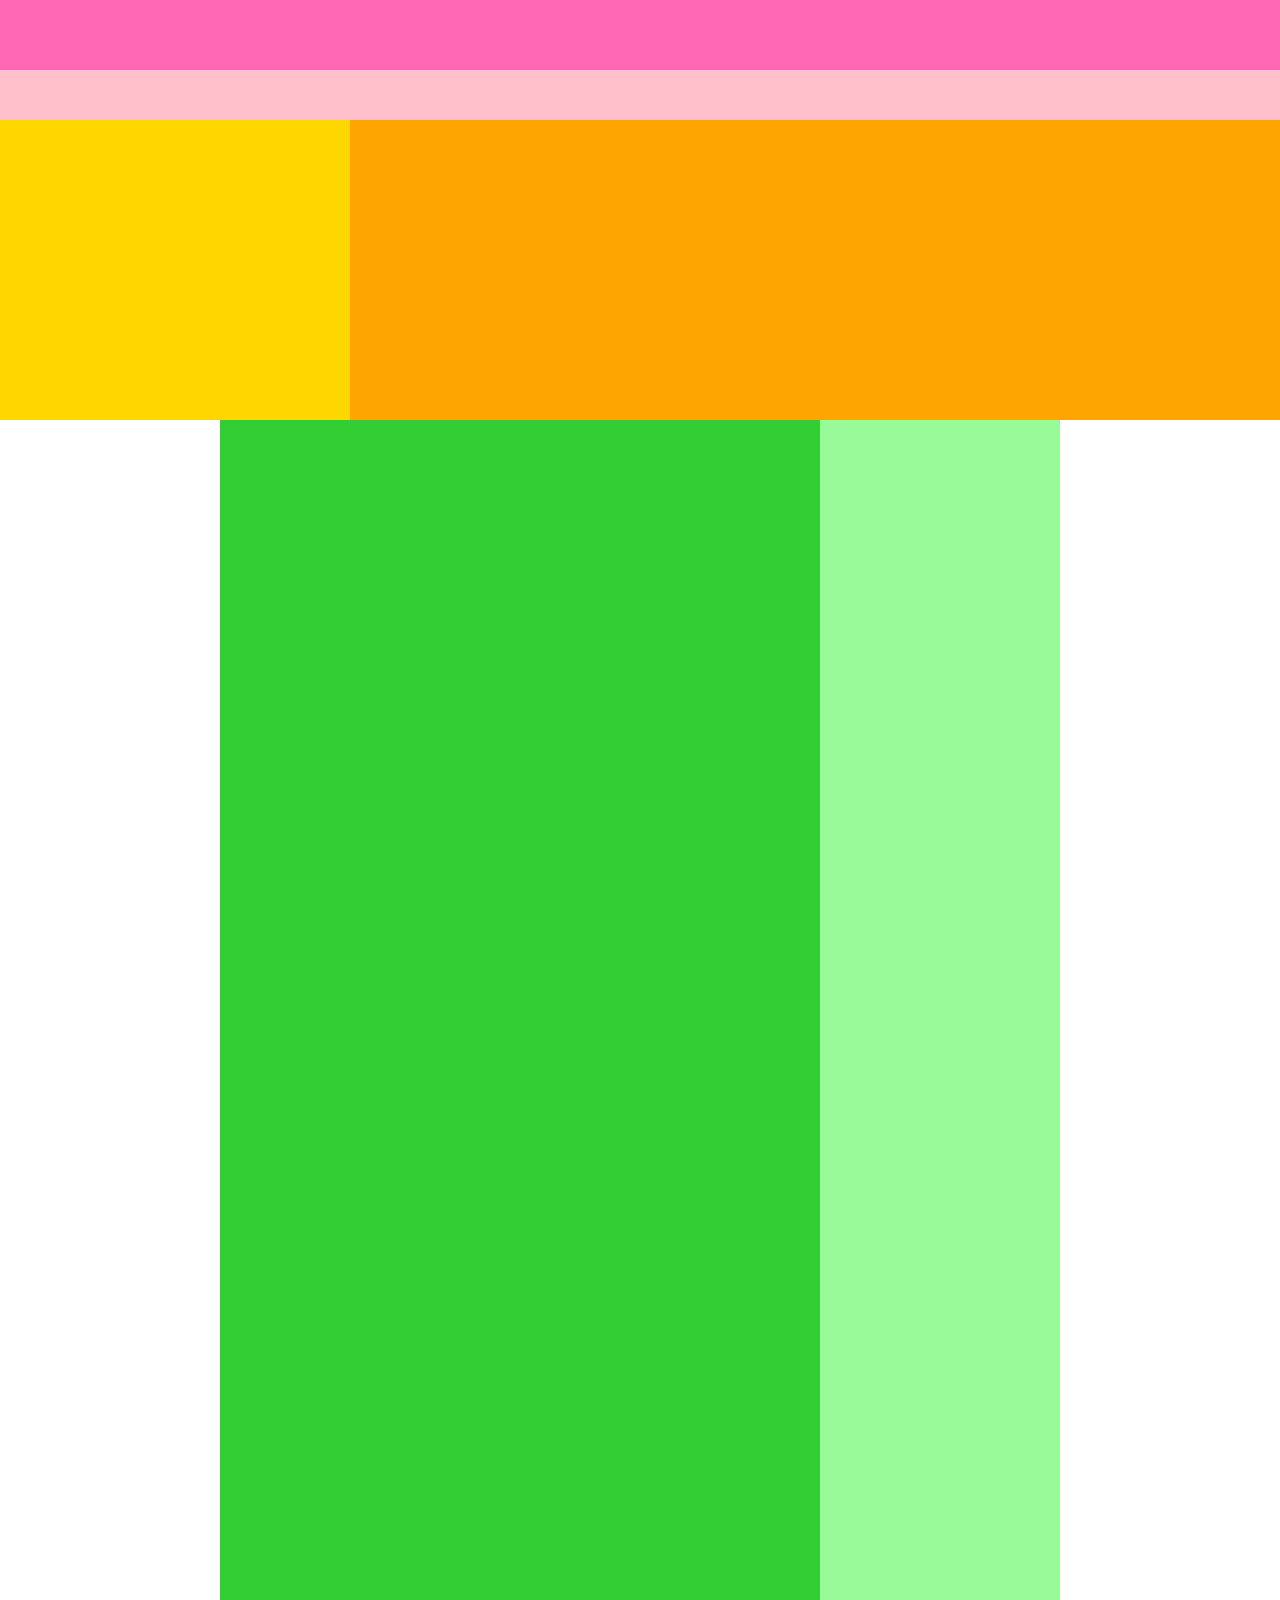
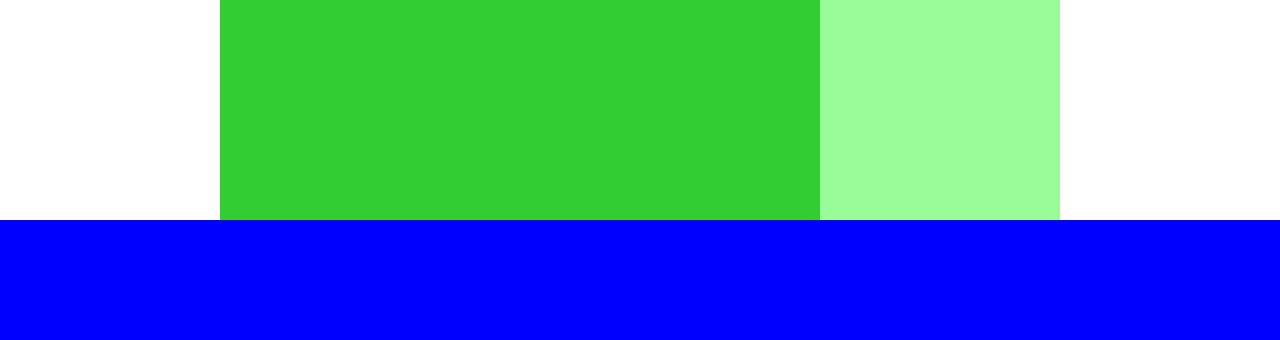
==== index.html @ 9e4db9ac "add" ====
<!DOCTYPE html>
<html>
<head>
 <meta charset="UTF-8">
 <link rel="stylesheet" href="style.css">
 <title>CARAVAN</title>
</head>
<body>
 <div class="header">
   <div class="header-top"></div>
   <div class="header-bottom"></div>
 </div>
 <div class="main-visual">
  <div class="main-visual-content"></div>
 </div>
 <div class="main clearfix">
  <div class="blog"></div>
  <div class="sidebar"></div>
 </div>
 <div class="footer"></div>
</body>
</html>
---- style.css ----
* {
  margin: 0;
  padding: 0;
  box-sizing: border-box;
}
.clearfix::after{
 content:"";
 display:block;
 clear:both;
}
.header{
 width: 100%;
 height: 120px;
 background-color: red;
}
.main-visual{
 width: 100%;
 height: 300px;
 background-color: orange;
}
.main-visual-content{
 width: 350px;
 height: 300px;
 background-color: gold;
}
.main{
 width: 840px;
 background-color: green;
 margin: 0 auto;
}
.blog{
 width: 600px;
 height: 1400px;
 background-color: limegreen;
 float: left;
}
.sidebar{
 width: 240px;
 height: 1400px;
 background-color: palegreen;
 float: left;
}
.footer{
 width: 100%;
 height: 120px;
 background-color: blue;
}
.header-top{
 width: 100%;
 height: 70px;
 background-color: hotpink;
}
.header-bottom{
 width: 100%;
 height: 50px;
 background-color: pink;
}
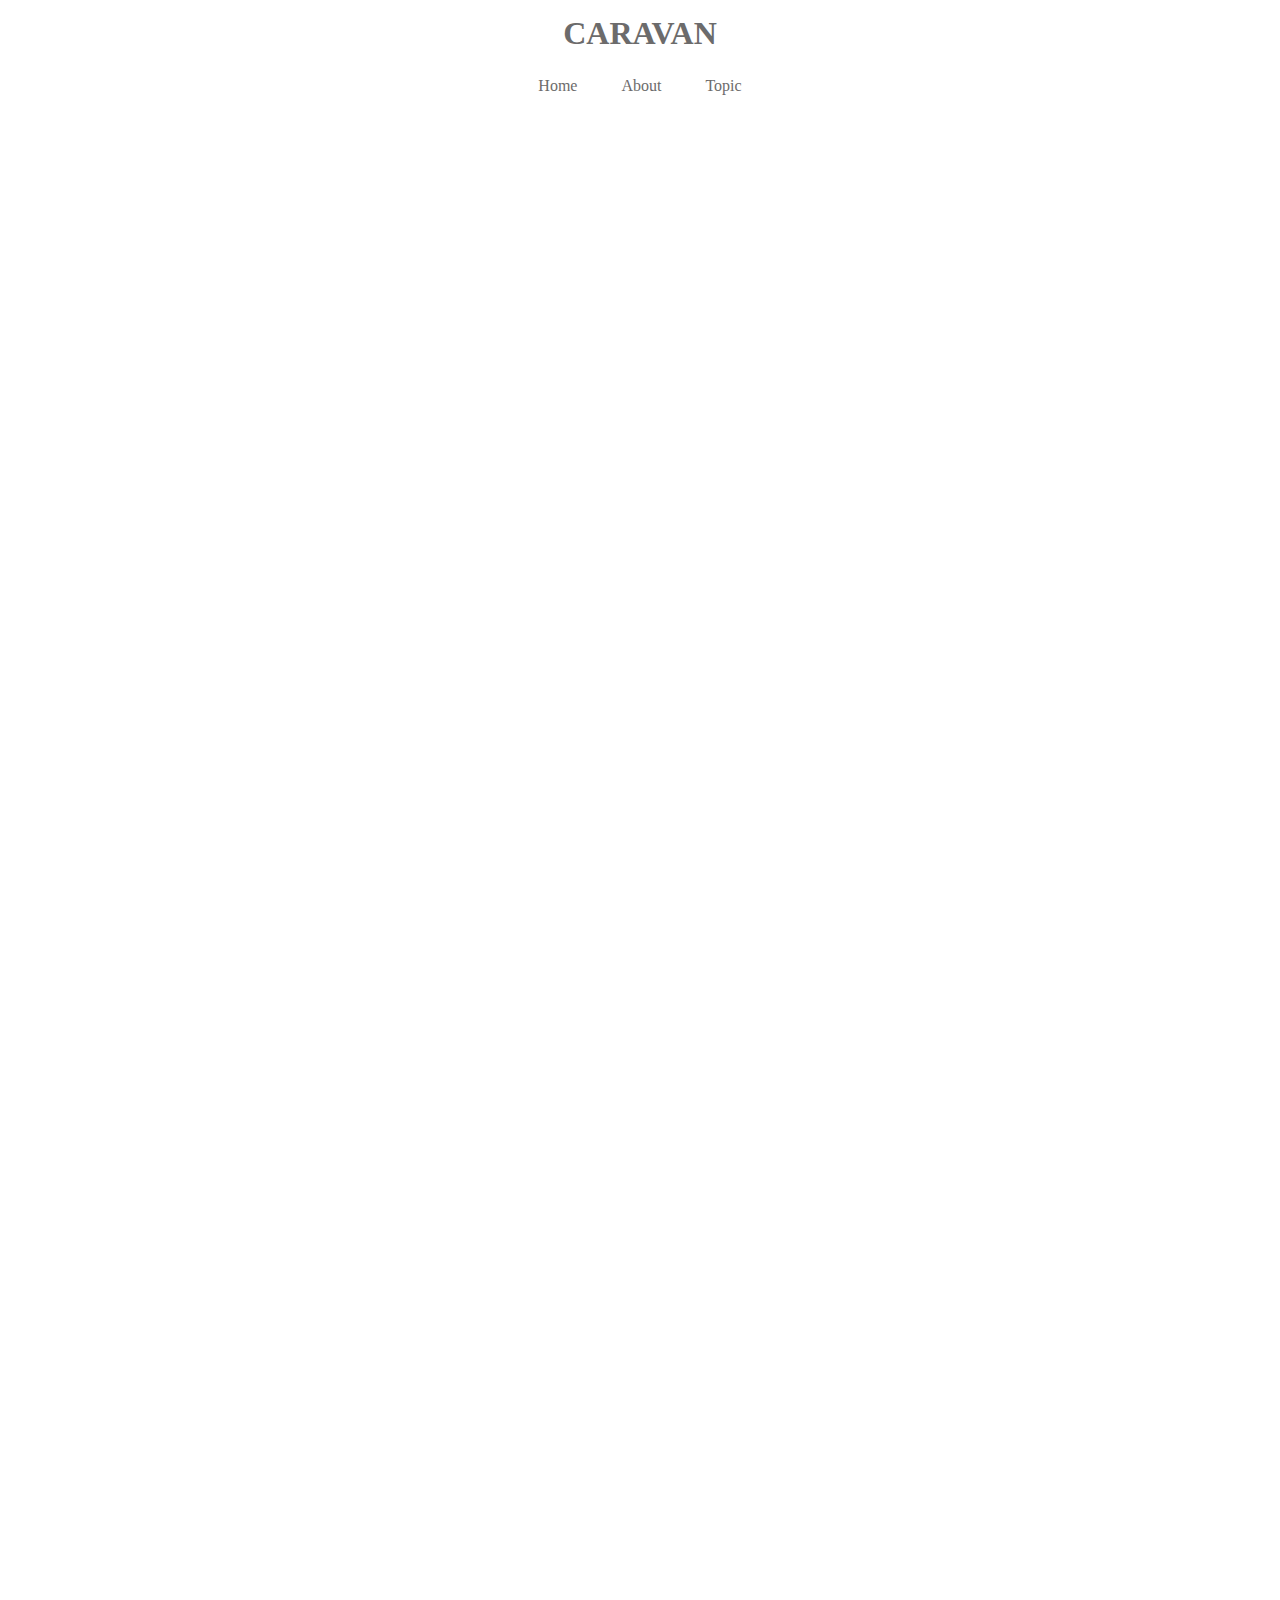
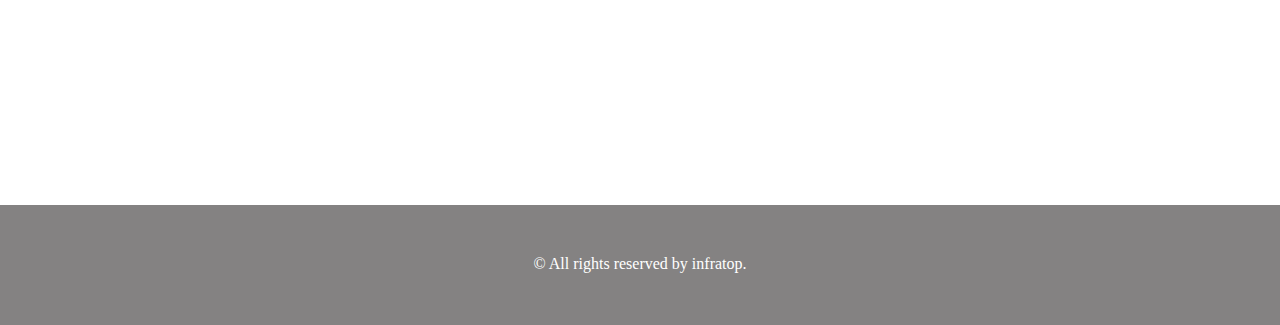
==== commit 246f2025: "chapter5" ====
--- a/index.html
+++ b/index.html
@@ -6,10 +6,20 @@
  <title>CARAVAN</title>
 </head>
 <body>
- <div class="header">
-   <div class="header-top"></div>
-   <div class="header-bottom"></div>
- </div>
+ <header>
+  <h1 class="headline">
+   <a href="index.html">CARAVAN</a>
+  </h1>
+ </header>
+ <nav>
+  <ul class="nav-list">
+   <li class="nav-list-item">
+   	 <a href="index.html">Home</a>
+   </li>
+   <li class="nav-list-item">About</li>
+   <li class="nav-list-item">Topic</li>
+  </ul>
+ </nav>
  <div class="main-visual">
   <div class="main-visual-content"></div>
  </div>
@@ -17,6 +27,8 @@
   <div class="blog"></div>
   <div class="sidebar"></div>
  </div>
- <div class="footer"></div>
+ <footer>
+  <p class="footer-text">© All rights reserved by infratop.</p>
+ </footer>
 </body>
 </html>--- a/style.css
+++ b/style.css
@@ -2,56 +2,66 @@
   margin: 0;
   padding: 0;
   box-sizing: border-box;
+  color: #6c6b6b;
+}
+a {
+ text-decoration: none;
 }
 .clearfix::after{
  content:"";
  display:block;
  clear:both;
 }
-.header{
- width: 100%;
- height: 120px;
- background-color: red;
+
+header{
+ width: 90%;
+ padding: 15px 0;
+ margin: 0 auto;
+ text-align: center;
+}
+header .headline{
+ font-size: 32px;
+}
+.nav-list{
+ text-align: center;
+ padding: 10px 0;
+ margin: 0 auto;
+}
+.nav-list-item{
+ list-style: none;
+ display: inline-block;
+ margin: 0 20px;
 }
 .main-visual{
  width: 100%;
  height: 300px;
- background-color: orange;
 }
 .main-visual-content{
  width: 350px;
  height: 300px;
- background-color: gold;
 }
 .main{
  width: 840px;
- background-color: green;
  margin: 0 auto;
 }
 .blog{
  width: 600px;
  height: 1400px;
- background-color: limegreen;
  float: left;
 }
 .sidebar{
  width: 240px;
  height: 1400px;
- background-color: palegreen;
  float: left;
 }
-.footer{
+
+footer{
  width: 100%;
  height: 120px;
- background-color: blue;
+ text-align: center;
+ padding: 50px 0;
+ background-color: #848282;
 }
-.header-top{
- width: 100%;
- height: 70px;
- background-color: hotpink;
+.footer-text{
+  color: #fff;
 }
-.header-bottom{
- width: 100%;
- height: 50px;
- background-color: pink;
-}
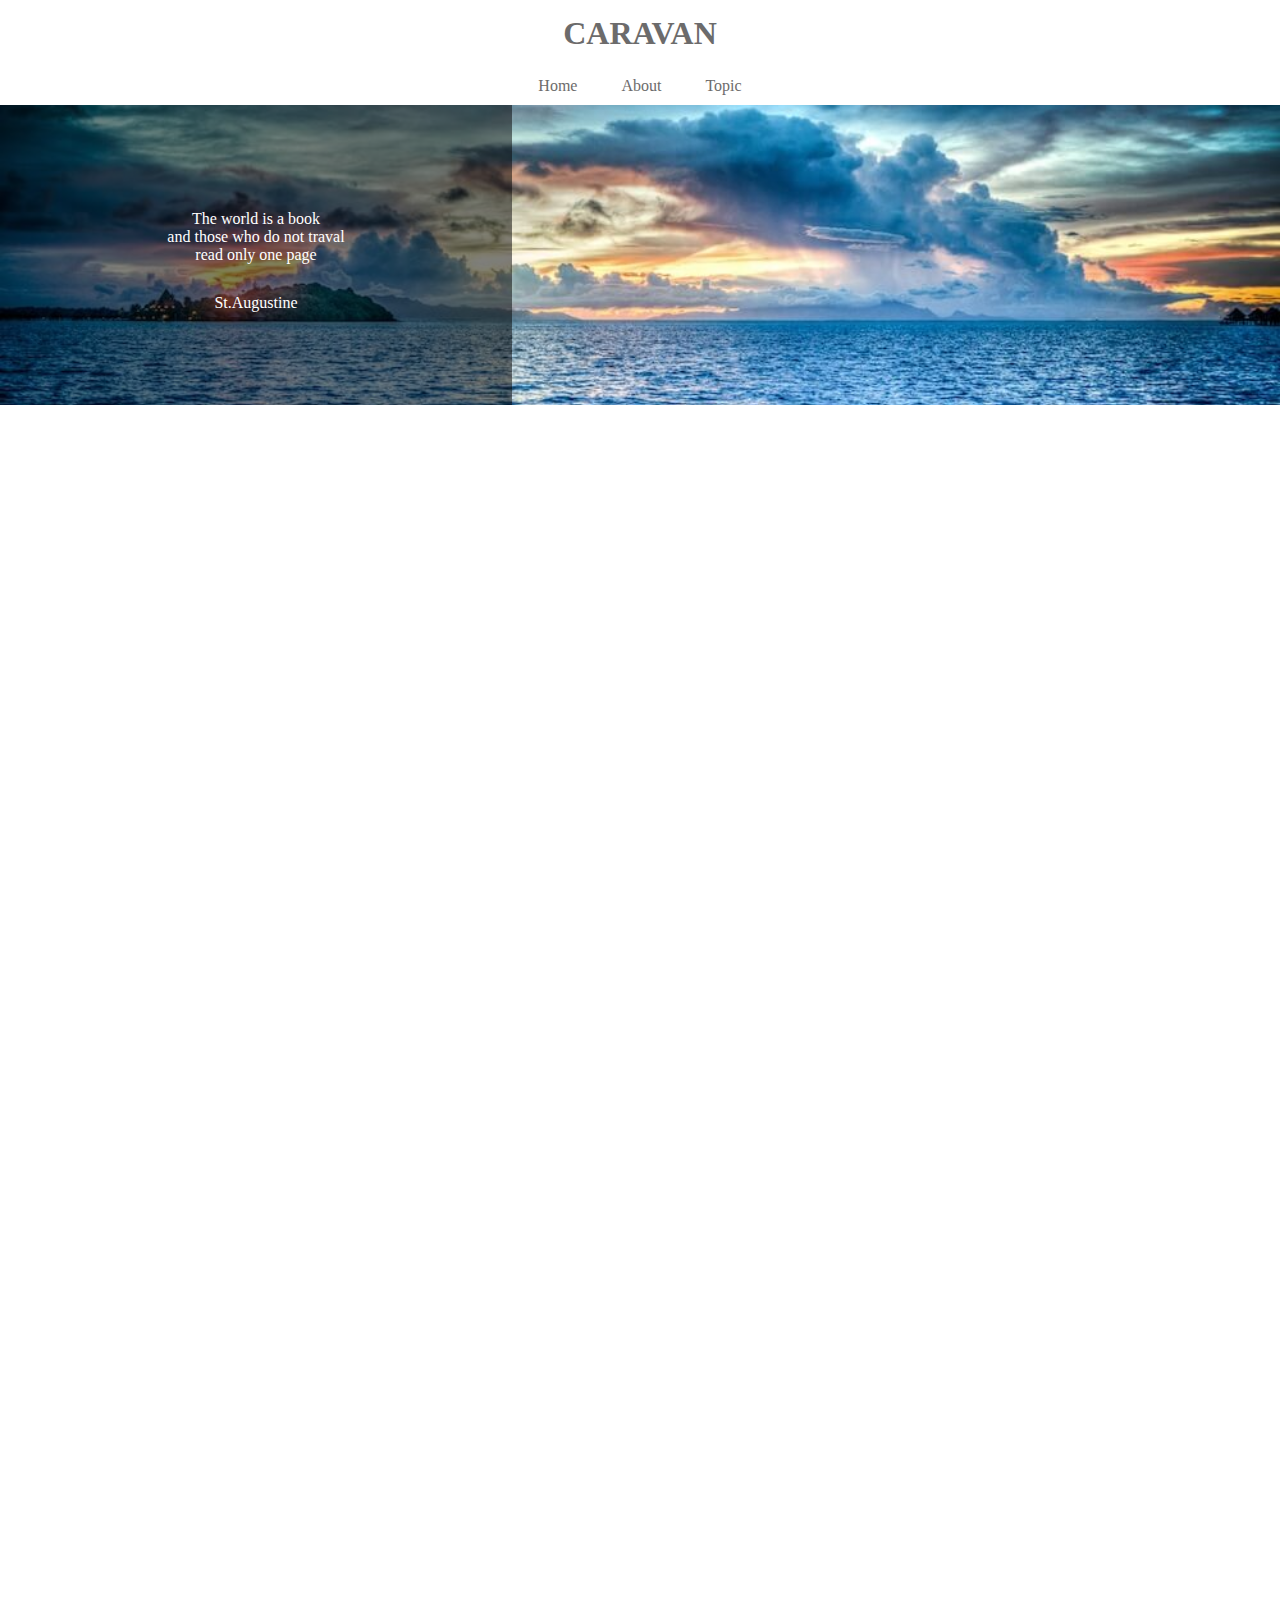
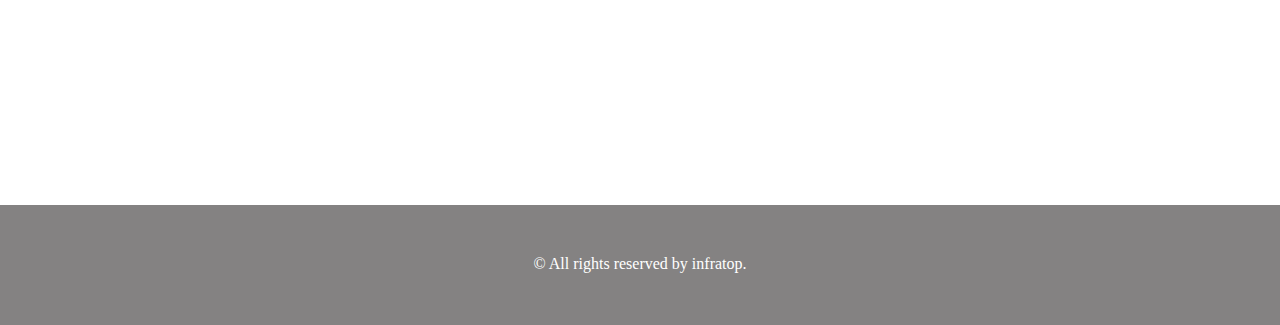
==== commit 0cd63aba: "chapter6" ====
--- a/index.html
+++ b/index.html
@@ -21,7 +21,17 @@
   </ul>
  </nav>
  <div class="main-visual">
-  <div class="main-visual-content"></div>
+  <div class="main-visual-content">
+   <p class="main-visual-text">
+    The world is a book<br>
+    and those who do not traval<br>
+    read only one page
+   </p>
+
+   <p class="main-visual-name">
+    St.Augustine
+   </p>
+  </div>
  </div>
  <div class="main clearfix">
   <div class="blog"></div>
--- a/style.css
+++ b/style.css
@@ -35,10 +35,23 @@
 .main-visual{
  width: 100%;
  height: 300px;
+ background-image: url(img/mv.jpg);
+ background-size: cover;
+ background-position: center;
 }
 .main-visual-content{
- width: 350px;
+ width: 40%;
  height: 300px;
+ background-color: rgba(0,0,0,0.5);
+ text-align: center;
+ padding-top: 105px;
+}
+.main-visual-text{
+ color: #fff;
+}
+.main-visual-name{
+ margin-top: 30px;
+ color: #fff;
 }
 .main{
  width: 840px;
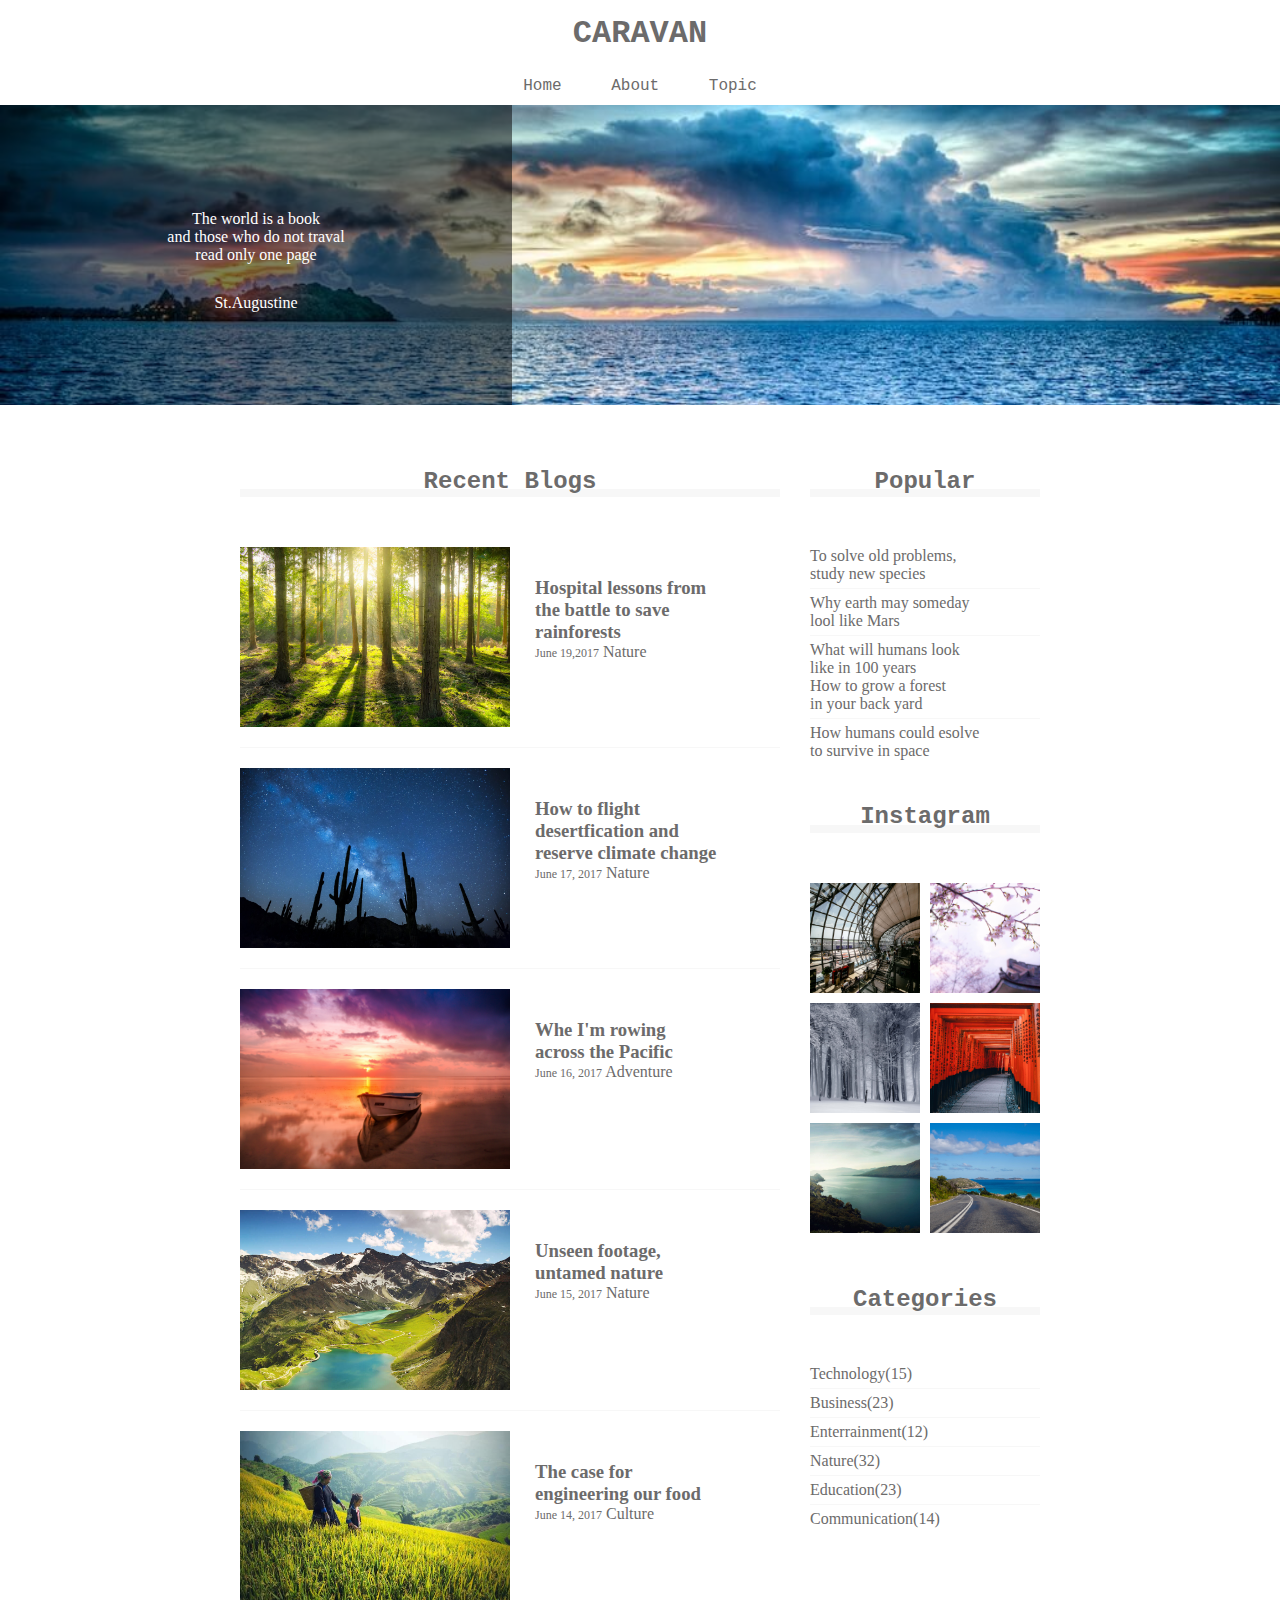
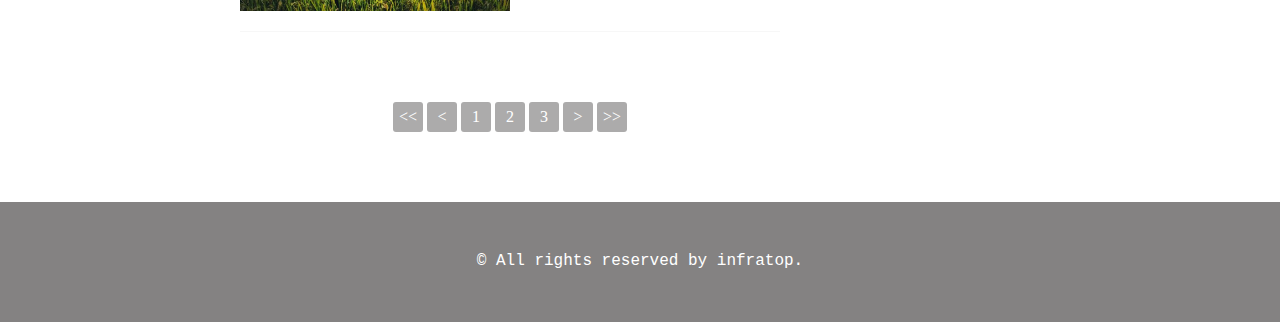
==== commit 978e4edd: "chapter10-課題" ====
--- a/index.html
+++ b/index.html
@@ -2,14 +2,22 @@
 <html>
 <head>
  <meta charset="UTF-8">
+ <meta name="viewport" content="width=device-width,inicial-scale=1.0">
+ <link rel="stylesheet" href="https://use.fontawesome.com/releases/v5.8.1/css/all.css" integrity="sha384-50oBUHEmvpQ+1lW4y57PTFmhCaXp0ML5d60M1M7uH2+nqUivzIebhndOJK28anvf" crossorigin="anonymous">
  <link rel="stylesheet" href="style.css">
  <title>CARAVAN</title>
+
 </head>
 <body>
  <header>
   <h1 class="headline">
    <a href="index.html">CARAVAN</a>
   </h1>
+  <div class="social">
+    <i class="fab fa-facebook-square"></i>
+    <i class="fab fa-twitter-square"></i>
+    <i class="fab fa-instagram"></i>
+  </div>
  </header>
  <nav>
   <ul class="nav-list">
@@ -27,16 +35,127 @@
     and those who do not traval<br>
     read only one page
    </p>
-
    <p class="main-visual-name">
     St.Augustine
    </p>
   </div>
  </div>
- <div class="main clearfix">
-  <div class="blog"></div>
-  <div class="sidebar"></div>
+ <main class="clearfix">
+  <section class="blog">
+   <h2 class="blog-headline">Recent Blogs</h2>
+   <div class="blog-box">
+    <div class="blog-item clearfix">
+     <img class= "blog-image" src="img/forest.jpg">
+     <section class="blog-text">
+      <h3 class="blog-text-headline">
+       <a href="single.html">
+        Hospital lessons from<br>
+        the battle to save<br>
+        rainforests
+       </a>
+      </h3>
+      <p class="blog-date">June 19,2017</p>
+      <span class="category">Nature</span>
+     </section>
+    </div>
+    <div class="blog-item clearfix">
+     <img class="blog-image" src="img/desert.jpg">
+     <section class="blog-text">
+      <h3 class= "blog-text-headline">
+       <a href="single.html">
+        How to flight<br>
+        desertfication and<br>
+        reserve climate change
+       </a>
+      </h3>
+      <p class="blog-date">June 17, 2017</p>
+     <span class="category">Nature</span>
+    </section>
+    </div>
+   <div class="blog-item clearfix">
+    <img class="blog-image" src="img/sunset.jpg">
+    <section class="blog-text">
+     <h3 class="blog-text-headline">
+      <a href="single.html">
+       Whe I'm rowing<br>
+       across the Pacific
+      </a>
+     </h3>
+     <p class="blog-date">June 16, 2017</p>
+    <span class="category">Adventure</span>
+   </section>
+   </div>
+   <div class="blog-item clearfix">
+    <img class="blog-image" src="img/italy.jpg">
+    <section class="blog-text">
+     <h3 class="blog-text-headline">
+      <a href="single.html">
+        Unseen footage,<br>
+        untamed nature
+      </a>
+     </h3>
+    <p class="blog-date">June 15, 2017</p>
+  <span class="category">Nature</span>
+ </section>
  </div>
+ <div class="blog-item clearfix">
+  <img class="blog-image" src="img/asia.jpg">
+  <section class="blog-text">
+   <h3 class="blog-text-headline">
+    <a href="single.html">
+    The case for<br>
+    engineering our food
+    </a>
+   </h3>
+  <p class="blog-date">June 14, 2017</p>
+ <span class="category">Culture</span>
+  </section>
+ </div>
+</div>
+<div class="pagination">
+  <p><<</p>
+  <p><</p>
+  <p>1</p>
+  <p>2</p>
+  <p>3</p>
+  <p>></p>
+  <p>>></p>
+  </section>
+  <div class="sidebar">
+   <section class="popular">
+    <h2 class="sidebar-headline">Popular</h2>
+    <div class="sidebar-contents">
+      <p class="popular-text">To solve old problems,<br>study new species</p>
+      <p class="popular-text">Why earth may someday<br>lool like Mars</p>
+      <p calss="popular-text">What will humans look<br>like in 100 years</p>
+      <p class="popular-text">How to grow a forest<br>in your back yard</p>
+      <p class="popular-text">How humans could esolve<br>to survive in space</p>
+    </div>
+  </section>
+  <section class="instagram">
+    <h2 class="instagram-headline">Instagram</h2>
+    <div class="sidebar-contents clearfix">
+      <div class="instagram-box"></div>
+      <div class="instagram-box"></div>
+      <div class="instagram-box"></div>
+      <div class="instagram-box"></div>
+      <div class="instagram-box"></div>
+      <div class="instagram-box"></div>
+    </div>
+   </section>
+   <section class="categories">
+    <h2 class="categories-headline">Categories</h2>
+    <div class="sidebar-contents">
+      <p class="categories-text">Technology(15)</p>
+      <p class="categories-text">Business(23)</p>
+      <p class="categories-text">Enterrainment(12)</p>
+      <p class="categories-text">Nature(32)</p>
+      <p class="categories-text">Education(23)</p>
+      <p class="categories-text">Communication(14)</p>
+    </div>
+   </section>
+ </div>
+</main>
  <footer>
   <p class="footer-text">© All rights reserved by infratop.</p>
  </footer>
--- a/style.css
+++ b/style.css
@@ -12,8 +12,12 @@
  display:block;
  clear:both;
 }
-
+header,nav,h2,.main
+visual,footer{
+ font-family:Chalkduster,"Bradley Hand",Courier,"Segoe Print",sans-serif;
+}
 header{
+ position: relative;
  width: 90%;
  padding: 15px 0;
  margin: 0 auto;
@@ -21,6 +25,15 @@
 }
 header .headline{
  font-size: 32px;
+}
+.social{
+ position: absolute;
+ top: 22px;
+ right: 22px;
+}
+.social i{
+ display: inline-block;
+ margin-left: 20px;
 }
 .nav-list{
  text-align: center;
@@ -53,22 +66,118 @@
  margin-top: 30px;
  color: #fff;
 }
-.main{
- width: 840px;
+main{
+ width: 800px;
  margin: 0 auto;
+ padding: 70px 0;
 }
 .blog{
- width: 600px;
- height: 1400px;
+ width: 540px;
+ float: left;
+ margin-right: 30px;
+}
+.blog-headline{
+ border-bottom: 8px solid #f7f7f7;
+ text-align: center;
+ line-height: 0.6;
+}
+.blog-box{
+ padding-top: 50px;
+}
+.blog-item{
+ padding-bottom: 20px;
+ margin-bottom: 20px;
+ border-bottom: 1px solid #f7f7f7;
+}
+.blog-image {
+  float: left;
+  height: 180px;
+  width: 270px;
+}
+.blog-text-head-line{
+ padding-bottom: 15px;
+}
+.blog-text{
+ float: left;
+ padding: 30px 0 0 25px;
+}
+.blog-date{
+ display: inline-block;
+ font-size: 12px;
+ }
+}
+.category{
+ display: inline-block;
+ padding: 5px 8px;
+ background-color: #acabab;
+ border-radius: 3px;
+ color: #fff;
+ font-size: 11px;
+}
+.pagination{
+ padding-top: 50px;
+ text-align: center;
+}
+.pagination p{
+ width: 30px;
+ height: 30px;
+ display: inline-block;
+ color: #fff;
+ background-color: #acabab;
+ border-radius: 3px;
+ line-height: 30px;
+}
+.sidebar{
+ width: 230px;
  float: left;
 }
-.sidebar{
- width: 240px;
- height: 1400px;
+.sidebar-headline,.instagram-headline,.categories-headline{
+ border-bottom: 8px solid #f7f7f7;
+ text-align: center;
+ line-height: 0.6;
+}
+.sidebar-contents{
+ padding: 50px 0;
+}
+.popular-text,.categories-text{
+ padding-bottom: 5px;
+ border-bottom: 1px solid #f7f7f7;
+ margin-bottom: 5px;
+}
+.popular-text:last-child,.categories-text:last-child {
+ margin: 0;
+ padding: 0;
+ border: none;
+}
+.instagram-box {
  float: left;
+ width: 110px;
+ padding-top: 110px;
+ background-size: cover;
+ background-position: center;
 }
-
-footer{
+.instagram-box:nth-child(odd) {
+ margin: 0 10px 10px 0;
+}
+.instagram-box:nth-child(1) {
+ background-image: url(img/airport.jpg);
+}
+.instagram-box:nth-child(2) {
+ background-image: url(img/japan.jpg);
+}
+.instagram-box:nth-child(3) {
+ background-image: url(img/snow.jpg);
+}
+.instagram-box:nth-child(4) {
+ background-image: url(img/japan2.jpg);
+}
+.instagram-box:nth-child(5) {
+ background-image: url(img/lake.jpg);
+}
+.instagram-box:nth-child(6){
+ background-image: url(img/road.jpg);
+}
+footer {
  width: 100%;
  height: 120px;
  text-align: center;
@@ -77,4 +186,4 @@
 }
 .footer-text{
   color: #fff;
-}
+}